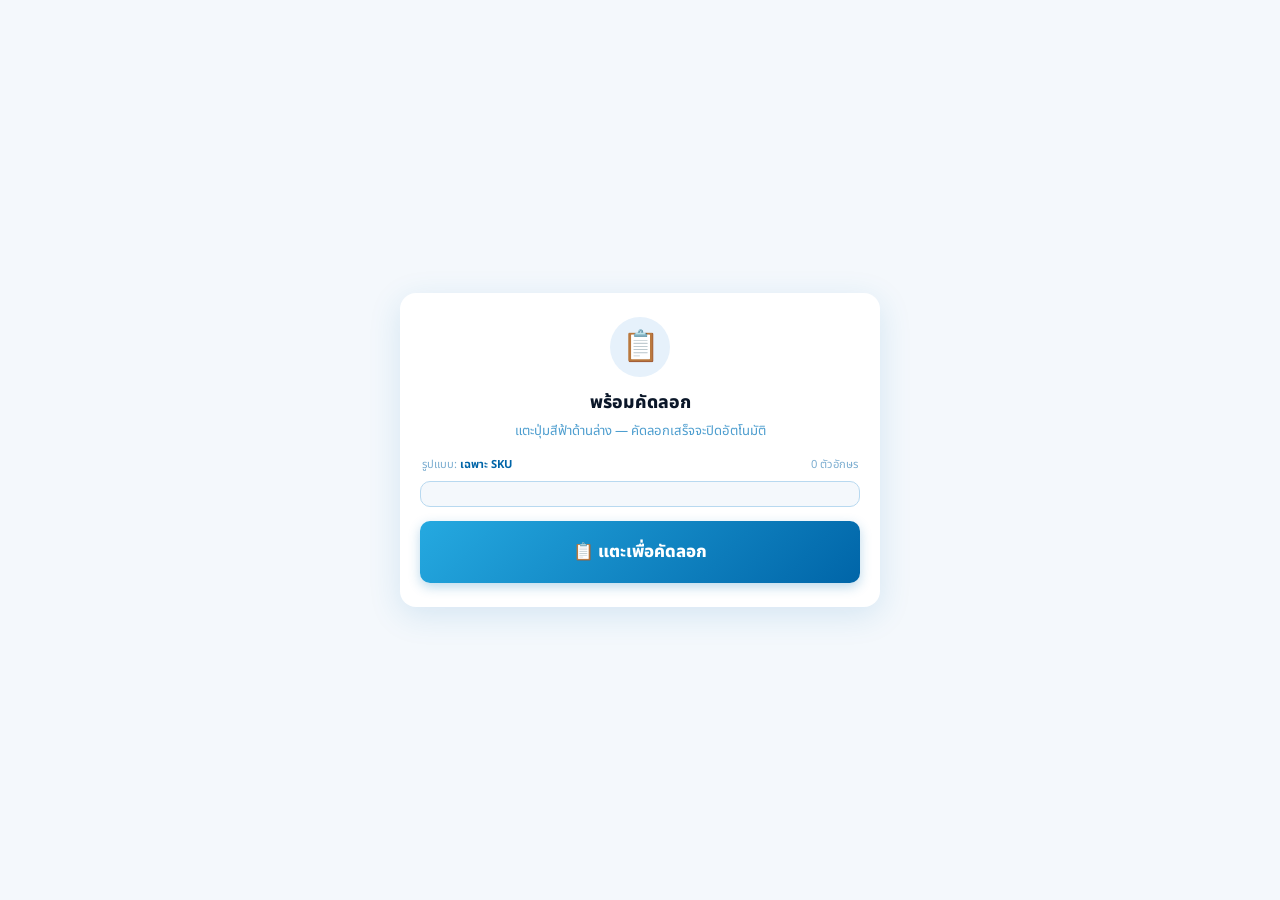
==== copy.html @ dace5e6a "Add files via upload" ====
<!DOCTYPE html>
<html lang="th">
<head>
<meta charset="UTF-8">
<meta name="viewport" content="width=device-width,initial-scale=1">
<title>คัดลอกออเดอร์ — เปรียว คอสเมติกส์</title>
<link rel="preconnect" href="https://fonts.googleapis.com">
<link href="https://fonts.googleapis.com/css2?family=Noto+Sans+Thai:wght@400;600;700;800;900&display=swap" rel="stylesheet">
<script charset="utf-8" src="https://static.line-scdn.net/liff/edge/2/sdk.js"></script>
<style>
*{box-sizing:border-box;margin:0;padding:0;font-family:"Noto Sans Thai",sans-serif}
body{background:#f4f8fc;color:#0a1628;min-height:100vh;display:flex;align-items:center;justify-content:center;padding:18px}
.card{background:#fff;border-radius:16px;padding:24px 20px;max-width:480px;width:100%;box-shadow:0 8px 32px rgba(32,128,190,.15);text-align:center}
.icon{width:60px;height:60px;border-radius:50%;display:flex;align-items:center;justify-content:center;margin:0 auto 12px;font-size:30px;font-weight:bold}
.icon.success{background:#e8f8ee;color:#06c755}
.icon.warn{background:#fef3c7;color:#d97706}
.icon.error{background:#fee2e2;color:#dc2626}
.icon.ready{background:#e6f1fb;color:#2080BE}
h1{font-size:1.1rem;font-weight:800;color:#0a1628;margin-bottom:6px}
.sub{font-size:.82rem;color:#4e9ecf;margin-bottom:14px;line-height:1.5}
.meta{display:flex;justify-content:space-between;font-size:.7rem;color:#7badd0;margin-bottom:8px;padding:0 2px}
.meta strong{color:#0065a8;font-weight:700}
.preview{background:#f4f8fc;border:1px solid #b8d9f0;border-radius:10px;padding:12px;text-align:left;font-family:"Noto Sans Thai",monospace,sans-serif;font-size:.78rem;color:#0a1628;line-height:1.7;max-height:200px;overflow-y:auto;white-space:pre-wrap;word-break:break-word;margin-bottom:14px}
.btn{display:block;width:100%;background:linear-gradient(135deg,#25a9e0,#0065a8);color:#fff;border:none;border-radius:10px;padding:14px;font-size:1rem;font-weight:800;cursor:pointer;font-family:inherit;margin-top:8px;transition:all .15s;box-shadow:0 4px 12px rgba(32,128,190,.3)}
.btn:hover{transform:translateY(-2px);box-shadow:0 6px 18px rgba(32,128,190,.45)}
.btn:active{transform:translateY(0)}
.btn.big{padding:18px;font-size:1.05rem;animation:pulse 1.5s infinite}
@keyframes pulse{0%,100%{box-shadow:0 4px 12px rgba(32,128,190,.3)}50%{box-shadow:0 8px 24px rgba(32,128,190,.55)}}
.btn.success{background:#06c755 !important;box-shadow:0 4px 12px rgba(6,199,85,.35) !important;animation:none}
.progress-wrap{height:6px;background:#e8f8ee;border-radius:6px;overflow:hidden;margin-top:14px;display:none}
.progress-wrap.show{display:block}
.progress-bar{height:100%;background:linear-gradient(90deg,#06c755,#0fa54a);width:100%;border-radius:6px;animation:countdown 1.6s linear forwards}
@keyframes countdown{from{width:100%}to{width:0%}}
.toast{position:fixed;top:20px;left:50%;transform:translateX(-50%) translateY(-120px);background:#0a1628;color:#fff;padding:10px 20px;border-radius:24px;font-size:.85rem;font-weight:700;z-index:100;transition:transform .3s;box-shadow:0 6px 24px rgba(0,0,0,.25)}
.toast.show{transform:translateX(-50%) translateY(0)}
</style>
</head>
<body>

<div class="toast" id="toast"></div>

<div class="card" id="card">
  <div class="icon ready" id="icon">📋</div>
  <h1 id="title">พร้อมคัดลอก</h1>
  <div class="sub" id="sub">แตะปุ่มสีฟ้าด้านล่าง — คัดลอกเสร็จจะปิดอัตโนมัติ</div>

  <div class="meta">
    <span>รูปแบบ: <strong id="fmt-label">-</strong></span>
    <span><span id="byte-count">0</span> ตัวอักษร</span>
  </div>

  <div class="preview" id="preview">กำลังประมวลผล...</div>

  <button class="btn big" id="copy-btn">📋 แตะเพื่อคัดลอก</button>

  <!-- progress bar removed: ใช้ banner ชี้ X แทน -->
</div>

<script>
'use strict';

const FMT_LABELS = {
  sku: 'เฉพาะ SKU',
  list: 'รายการ + Order ID'
};

function b64UrlDecode(b64){
  try{
    b64 = String(b64 || '').replace(/-/g,'+').replace(/_/g,'/');
    while(b64.length % 4) b64 += '=';
    return decodeURIComponent(escape(atob(b64)));
  } catch(e){
    return null;
  }
}

function getParam(name){
  return new URLSearchParams(location.search).get(name);
}

function showToast(msg, isError){
  const t = document.getElementById('toast');
  t.textContent = msg;
  t.style.background = isError ? '#dc2626' : '#06c755';
  t.classList.add('show');
  clearTimeout(window._tt);
  window._tt = setTimeout(() => t.classList.remove('show'), 2200);
}

function setIcon(type, mark, title, sub){
  const ic = document.getElementById('icon');
  ic.className = 'icon ' + type;
  ic.textContent = mark;
  document.getElementById('title').textContent = title;
  document.getElementById('sub').textContent = sub;
}

// (autoClose ถูกแทนที่ด้วย silentAutoClose + showBigCloseHint)

// (showManualCloseInstruction ถูกแทนที่ด้วย showBigCloseHint)

// ปิดอัตโนมัติ — ลอง 2 วินาที (เผื่อมือถือช้า) + banner หลัง 5 วินาที
function startCountdown(){
  // ลองปิด 2 วินาทีหลัง copy success — เผื่อ LIFF context พร้อมช้า
  setTimeout(silentAutoClose, 2000);
  // ลองรอบสอง ที่ 3.5 วิ (ถ้ารอบแรกพลาด)
  setTimeout(silentAutoClose, 3500);
  // ถ้าหลัง 5 วินาทียังอยู่ → แสดง banner ใหญ่ (edge case)
  setTimeout(function(){
    if(!document.hidden){
      showBigCloseHint();
    }
  }, 5000);
}

// ปิดหน้าตัวเอง — copy.html เป็น LIFF endpoint แล้ว ใช้ liff.closeWindow ได้
async function silentAutoClose(){
  // รอ liff.init ครบ (สูงสุด 2 วินาที — ปกติ ~200-500ms)
  if(typeof liff !== 'undefined'){
    for(let i = 0; i < 20; i++){
      if(window._liffReady) break;
      await new Promise(r => setTimeout(r, 100));
    }
  }
  // เรียก liff.closeWindow (LIFF endpoint สมบูรณ์แล้ว ทำงานได้แน่)
  if(typeof liff !== 'undefined' && liff.isInClient && liff.isInClient() && liff.closeWindow){
    try{ liff.closeWindow(); return; } catch(e){ console.warn('closeWindow:', e); }
  }
  // Fallback: ถ้าไม่ได้อยู่ใน LIFF (เปิดผ่าน browser ปกติ) — ลอง window.close
  try{ window.close(); } catch(e){}
}

// แสดง banner ใหญ่ชี้ปุ่ม X — honest UX
function showBigCloseHint(){
  if(document.getElementById('big-hint')) return;
  const hint = document.createElement('div');
  hint.id = 'big-hint';
  hint.style.cssText = 'position:fixed;top:0;left:0;right:0;background:#06c755;color:#fff;padding:14px 16px;z-index:200;font-size:.95rem;font-weight:800;text-align:center;box-shadow:0 4px 16px rgba(0,0,0,.2);animation:slideDown .3s ease;display:flex;align-items:center;justify-content:center;gap:8px';
  hint.innerHTML = '<span>แตะปุ่ม <strong style="background:rgba(255,255,255,0.25);padding:2px 8px;border-radius:4px">✕</strong> ด้านบนเพื่อกลับแชต LINE</span><span style="font-size:1.4rem">👆</span>';
  document.body.appendChild(hint);
  const style = document.createElement('style');
  style.textContent = '@keyframes slideDown{from{transform:translateY(-100%)}to{transform:translateY(0)}}';
  document.head.appendChild(style);
}

async function doCopy(text){
  if(!text){
    setIcon('error', '!', 'ไม่มีข้อมูล', 'URL ไม่ถูกต้องหรือว่างเปล่า');
    return false;
  }

  const btn = document.getElementById('copy-btn');

  // วิธี 1: modern clipboard API
  if(navigator.clipboard && navigator.clipboard.writeText){
    try{
      await navigator.clipboard.writeText(text);
      onCopySuccess();
      return true;
    } catch(err){
      console.warn('clipboard.writeText failed:', err);
    }
  }

  // วิธี 2: fallback execCommand
  try{
    const ta = document.createElement('textarea');
    ta.value = text;
    ta.style.position = 'fixed';
    ta.style.opacity = '0';
    ta.style.top = '0';
    ta.style.left = '0';
    document.body.appendChild(ta);
    ta.select();
    ta.setSelectionRange(0, text.length);
    const ok = document.execCommand('copy');
    document.body.removeChild(ta);
    if(ok){
      onCopySuccess();
      return true;
    }
  } catch(e){ console.warn('execCommand failed:', e); }

  // ทั้ง 2 วิธีไม่ได้
  setIcon('warn', '!', 'คัดลอกไม่สำเร็จ', 'ลองแตะปุ่มใหม่อีกครั้ง');
  showToast('แตะปุ่มอีกครั้ง', true);
  return false;
}

function onCopySuccess(){
  setIcon('success', '\u2713', 'คัดลอกเรียบร้อย', 'กำลังกลับไปแชต LINE...');
  showToast('✓ คัดลอกแล้ว');
  const btn = document.getElementById('copy-btn');
  btn.className = 'btn success';
  btn.textContent = '✓ คัดลอกแล้ว — แตะอีกครั้งได้';
  startCountdown();
}

(async function init(){
  const fmt = getParam('fmt') || 'sku';
  const t   = getParam('t')   || '';
  const decoded = b64UrlDecode(t);

  document.getElementById('fmt-label').textContent = FMT_LABELS[fmt] || fmt;

  if(decoded === null){
    setIcon('error', '!', 'ข้อมูลผิดพลาด', 'ถอดรหัส URL ไม่สำเร็จ');
    document.getElementById('preview').textContent = '(ไม่มีข้อมูล)';
    return;
  }

  document.getElementById('preview').textContent = decoded;
  document.getElementById('byte-count').textContent = decoded.length;
  window._copyText = decoded;

  // ผูก click handler ทันที (ทำงานก่อน LIFF init ก็ได้)
  document.getElementById('copy-btn').addEventListener('click', () => doCopy(window._copyText));

  // ===== Init LIFF SDK ก่อน เพื่อให้ closeWindow พร้อม =====
  let liffOk = false;
  if(typeof liff !== 'undefined'){
    try{
      await liff.init({ liffId: '2010211018-4Zqj1MmB' });
      window._liffReady = true;
      liffOk = liff.isInClient && liff.isInClient();
      console.log('LIFF ready, inClient:', liffOk);
    } catch(e){
      console.error('liff.init failed:', e);
      window._liffReady = true;
      window._liffError = e && e.message ? e.message : String(e);
    }
  } else {
    window._liffReady = true;
  }

  // ===== หลัง LIFF พร้อม ลอง auto-copy =====
  if(navigator.clipboard && navigator.clipboard.writeText){
    try{
      await navigator.clipboard.writeText(decoded);
      onCopySuccess();
    } catch(e){
      // ถ้า auto-copy ไม่ได้ → รอ user แตะปุ่ม
      console.warn('auto-copy failed:', e);
    }
  }
})();
</script>

</body>
</html>
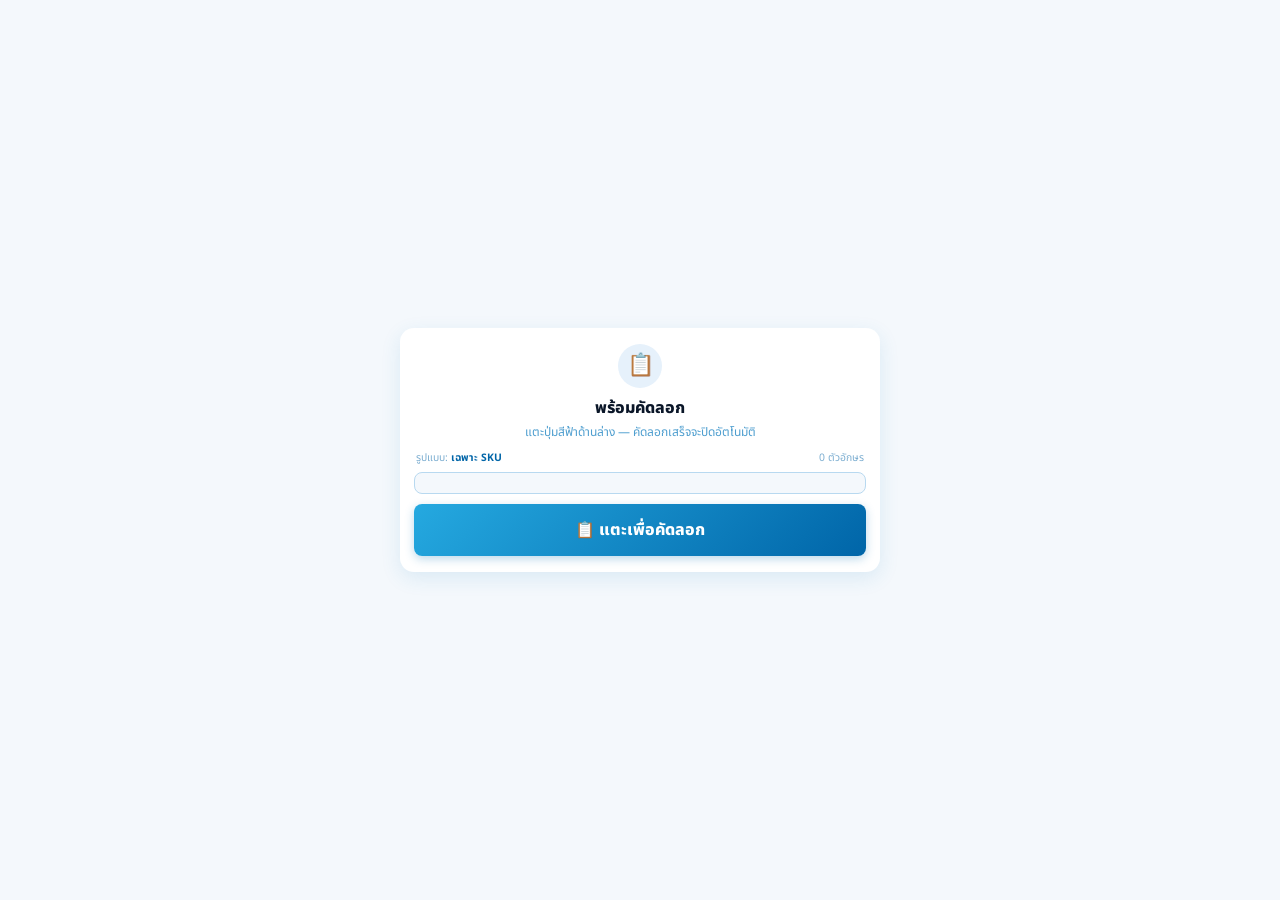
==== commit 6c8c4e20: "Add files via upload" ====
--- a/copy.html
+++ b/copy.html
@@ -9,22 +9,22 @@
 <script charset="utf-8" src="https://static.line-scdn.net/liff/edge/2/sdk.js"></script>
 <style>
 *{box-sizing:border-box;margin:0;padding:0;font-family:"Noto Sans Thai",sans-serif}
-body{background:#f4f8fc;color:#0a1628;min-height:100vh;display:flex;align-items:center;justify-content:center;padding:18px}
-.card{background:#fff;border-radius:16px;padding:24px 20px;max-width:480px;width:100%;box-shadow:0 8px 32px rgba(32,128,190,.15);text-align:center}
-.icon{width:60px;height:60px;border-radius:50%;display:flex;align-items:center;justify-content:center;margin:0 auto 12px;font-size:30px;font-weight:bold}
+body{background:#f4f8fc;color:#0a1628;min-height:100vh;display:flex;align-items:center;justify-content:center;padding:10px}
+.card{background:#fff;border-radius:14px;padding:16px 14px;max-width:480px;width:100%;box-shadow:0 6px 20px rgba(32,128,190,.12);text-align:center}
+.icon{width:44px;height:44px;border-radius:50%;display:flex;align-items:center;justify-content:center;margin:0 auto 8px;font-size:22px;font-weight:bold}
 .icon.success{background:#e8f8ee;color:#06c755}
 .icon.warn{background:#fef3c7;color:#d97706}
 .icon.error{background:#fee2e2;color:#dc2626}
 .icon.ready{background:#e6f1fb;color:#2080BE}
-h1{font-size:1.1rem;font-weight:800;color:#0a1628;margin-bottom:6px}
-.sub{font-size:.82rem;color:#4e9ecf;margin-bottom:14px;line-height:1.5}
-.meta{display:flex;justify-content:space-between;font-size:.7rem;color:#7badd0;margin-bottom:8px;padding:0 2px}
+h1{font-size:1rem;font-weight:800;color:#0a1628;margin-bottom:4px}
+.sub{font-size:.75rem;color:#4e9ecf;margin-bottom:10px;line-height:1.4}
+.meta{display:flex;justify-content:space-between;font-size:.65rem;color:#7badd0;margin-bottom:6px;padding:0 2px}
 .meta strong{color:#0065a8;font-weight:700}
-.preview{background:#f4f8fc;border:1px solid #b8d9f0;border-radius:10px;padding:12px;text-align:left;font-family:"Noto Sans Thai",monospace,sans-serif;font-size:.78rem;color:#0a1628;line-height:1.7;max-height:200px;overflow-y:auto;white-space:pre-wrap;word-break:break-word;margin-bottom:14px}
-.btn{display:block;width:100%;background:linear-gradient(135deg,#25a9e0,#0065a8);color:#fff;border:none;border-radius:10px;padding:14px;font-size:1rem;font-weight:800;cursor:pointer;font-family:inherit;margin-top:8px;transition:all .15s;box-shadow:0 4px 12px rgba(32,128,190,.3)}
+.preview{background:#f4f8fc;border:1px solid #b8d9f0;border-radius:8px;padding:10px;text-align:left;font-family:"Noto Sans Thai",monospace,sans-serif;font-size:.72rem;color:#0a1628;line-height:1.6;max-height:140px;overflow-y:auto;white-space:pre-wrap;word-break:break-word;margin-bottom:10px}
+.btn{display:block;width:100%;background:linear-gradient(135deg,#25a9e0,#0065a8);color:#fff;border:none;border-radius:8px;padding:12px;font-size:.95rem;font-weight:800;cursor:pointer;font-family:inherit;margin-top:6px;transition:all .15s;box-shadow:0 3px 10px rgba(32,128,190,.3)}
 .btn:hover{transform:translateY(-2px);box-shadow:0 6px 18px rgba(32,128,190,.45)}
 .btn:active{transform:translateY(0)}
-.btn.big{padding:18px;font-size:1.05rem;animation:pulse 1.5s infinite}
+.btn.big{padding:14px;font-size:1rem;animation:pulse 1.5s infinite}
 @keyframes pulse{0%,100%{box-shadow:0 4px 12px rgba(32,128,190,.3)}50%{box-shadow:0 8px 24px rgba(32,128,190,.55)}}
 .btn.success{background:#06c755 !important;box-shadow:0 4px 12px rgba(6,199,85,.35) !important;animation:none}
 .progress-wrap{height:6px;background:#e8f8ee;border-radius:6px;overflow:hidden;margin-top:14px;display:none}
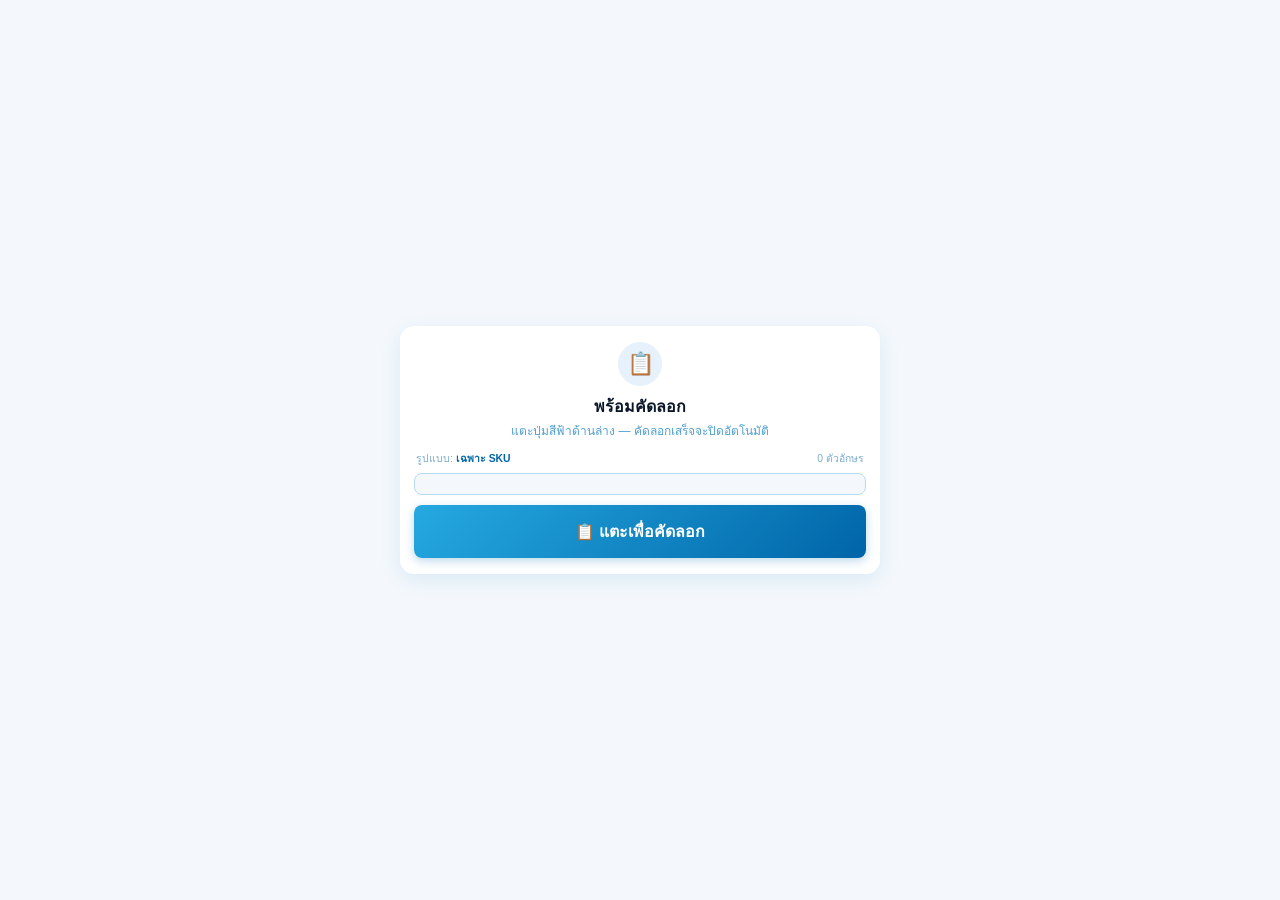
==== commit d2518ac8: ""perf+sec+ui: lazy-load tokens, CSP, cleanup" - Lazy-load SEARCH_TOKENS (-47KB initial bundle) - Ad" ====
--- a/copy.html
+++ b/copy.html
@@ -3,6 +3,7 @@
 <head>
 <meta charset="UTF-8">
 <meta name="viewport" content="width=device-width,initial-scale=1">
+<meta http-equiv="Content-Security-Policy" content="default-src 'self'; script-src 'self' 'unsafe-inline' https://static.line-scdn.net; style-src 'self' 'unsafe-inline' https://fonts.googleapis.com; font-src 'self' https://fonts.gstatic.com data:; img-src 'self' data: https:; connect-src 'self' https://api.line.me https://*.line.me; base-uri 'self'; object-src 'none'; form-action 'self';">
 <title>คัดลอกออเดอร์ — เปรียว คอสเมติกส์</title>
 <link rel="preconnect" href="https://fonts.googleapis.com">
 <link href="https://fonts.googleapis.com/css2?family=Noto+Sans+Thai:wght@400;600;700;800;900&display=swap" rel="stylesheet">
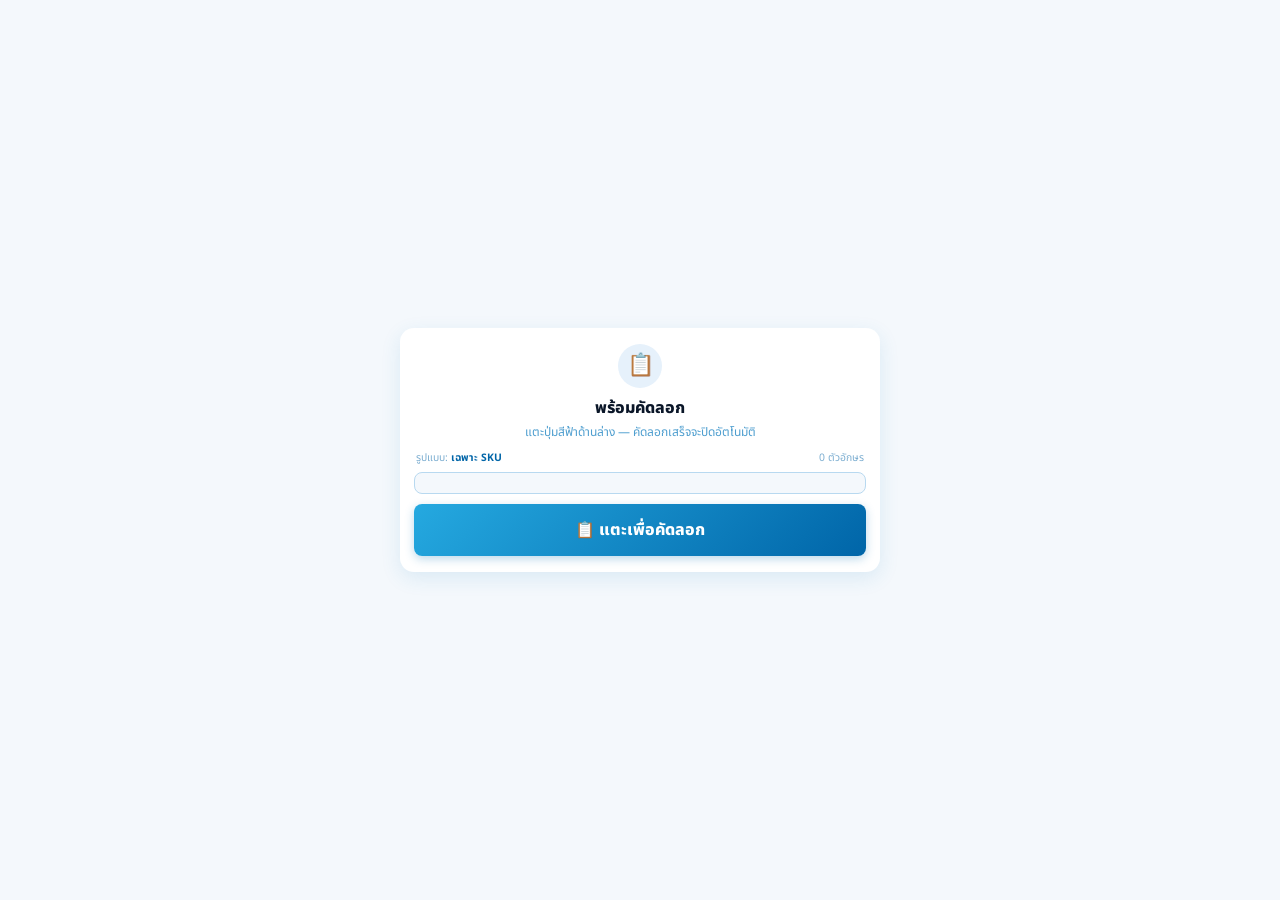
==== commit dae299d8: "Add files via upload git add index.html copy.html git commit -m "fix: temp disable CSP — was blocki" ====
--- a/copy.html
+++ b/copy.html
@@ -3,7 +3,10 @@
 <head>
 <meta charset="UTF-8">
 <meta name="viewport" content="width=device-width,initial-scale=1">
-<meta http-equiv="Content-Security-Policy" content="default-src 'self'; script-src 'self' 'unsafe-inline' https://static.line-scdn.net; style-src 'self' 'unsafe-inline' https://fonts.googleapis.com; font-src 'self' https://fonts.gstatic.com data:; img-src 'self' data: https:; connect-src 'self' https://api.line.me https://*.line.me; base-uri 'self'; object-src 'none'; form-action 'self';">
+<!-- CSP ปิดชั่วคราว — สาเหตุเดียวกับ index.html (LIFF block)
+<meta http-equiv="Content-Security-Policy" content="...">
+-->
+<meta name="robots" content="noai, noimageai, noindex, nofollow">
 <title>คัดลอกออเดอร์ — เปรียว คอสเมติกส์</title>
 <link rel="preconnect" href="https://fonts.googleapis.com">
 <link href="https://fonts.googleapis.com/css2?family=Noto+Sans+Thai:wght@400;600;700;800;900&display=swap" rel="stylesheet">
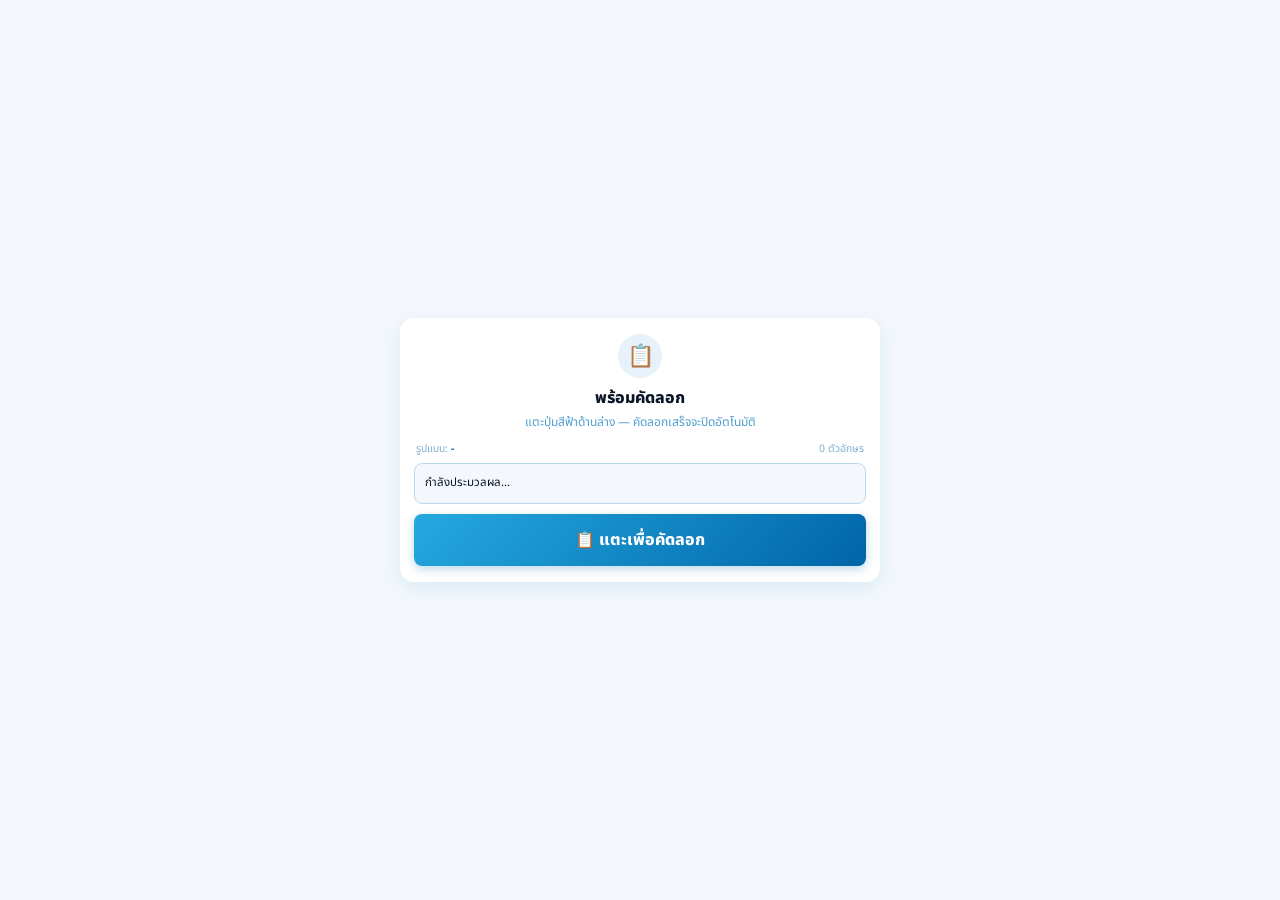
==== commit a1591a32: "Add files via upload" ====
--- a/copy.html
+++ b/copy.html
@@ -201,6 +201,33 @@
 }
 
 (async function init(){
+  // ====== โหมดใหม่: ?sku=XXX → copy เลข SKU เดี่ยว (สำหรับ Flex tap-to-copy) ======
+  const skuParam = getParam('sku');
+  if(skuParam){
+    const sku = String(skuParam).replace(/\s+/g, '').trim();
+    document.getElementById('fmt-label').textContent = 'SKU';
+    document.getElementById('preview').textContent = sku;
+    document.getElementById('byte-count').textContent = sku.length;
+    window._copyText = sku;
+    document.getElementById('copy-btn').addEventListener('click', () => doCopy(window._copyText));
+
+    // Init LIFF เพื่อให้ closeWindow พร้อม
+    if(typeof liff !== 'undefined'){
+      try{
+        await liff.init({ liffId: '2010211018-4Zqj1MmB' });
+        window._liffReady = true;
+      } catch(e){ window._liffReady = true; }
+    } else { window._liffReady = true; }
+
+    // Auto-copy ทันที
+    if(navigator.clipboard && navigator.clipboard.writeText){
+      try{ await navigator.clipboard.writeText(sku); onCopySuccess(); }
+      catch(e){ console.warn('auto-copy sku failed:', e); }
+    }
+    return;
+  }
+
+  // ====== โหมดเดิม: ?t=base64 → copy ออเดอร์ทั้งบิล ======
   const fmt = getParam('fmt') || 'sku';
   const t   = getParam('t')   || '';
   const decoded = b64UrlDecode(t);
@@ -208,47 +235,5 @@
   document.getElementById('fmt-label').textContent = FMT_LABELS[fmt] || fmt;
 
   if(decoded === null){
-    setIcon('error', '!', 'ข้อมูลผิดพลาด', 'ถอดรหัส URL ไม่สำเร็จ');
-    document.getElementById('preview').textContent = '(ไม่มีข้อมูล)';
-    return;
-  }
-
-  document.getElementById('preview').textContent = decoded;
-  document.getElementById('byte-count').textContent = decoded.length;
-  window._copyText = decoded;
-
-  // ผูก click handler ทันที (ทำงานก่อน LIFF init ก็ได้)
-  document.getElementById('copy-btn').addEventListener('click', () => doCopy(window._copyText));
-
-  // ===== Init LIFF SDK ก่อน เพื่อให้ closeWindow พร้อม =====
-  let liffOk = false;
-  if(typeof liff !== 'undefined'){
-    try{
-      await liff.init({ liffId: '2010211018-4Zqj1MmB' });
-      window._liffReady = true;
-      liffOk = liff.isInClient && liff.isInClient();
-      console.log('LIFF ready, inClient:', liffOk);
-    } catch(e){
-      console.error('liff.init failed:', e);
-      window._liffReady = true;
-      window._liffError = e && e.message ? e.message : String(e);
-    }
-  } else {
-    window._liffReady = true;
-  }
-
-  // ===== หลัง LIFF พร้อม ลอง auto-copy =====
-  if(navigator.clipboard && navigator.clipboard.writeText){
-    try{
-      await navigator.clipboard.writeText(decoded);
-      onCopySuccess();
-    } catch(e){
-      // ถ้า auto-copy ไม่ได้ → รอ user แตะปุ่ม
-      console.warn('auto-copy failed:', e);
-    }
-  }
-})();
-</script>
-
-</body>
+    setIcon('error', '!', 'ข้อมูลผิดพลาด', 'ถอดรหัส URL ไม่
 </html>
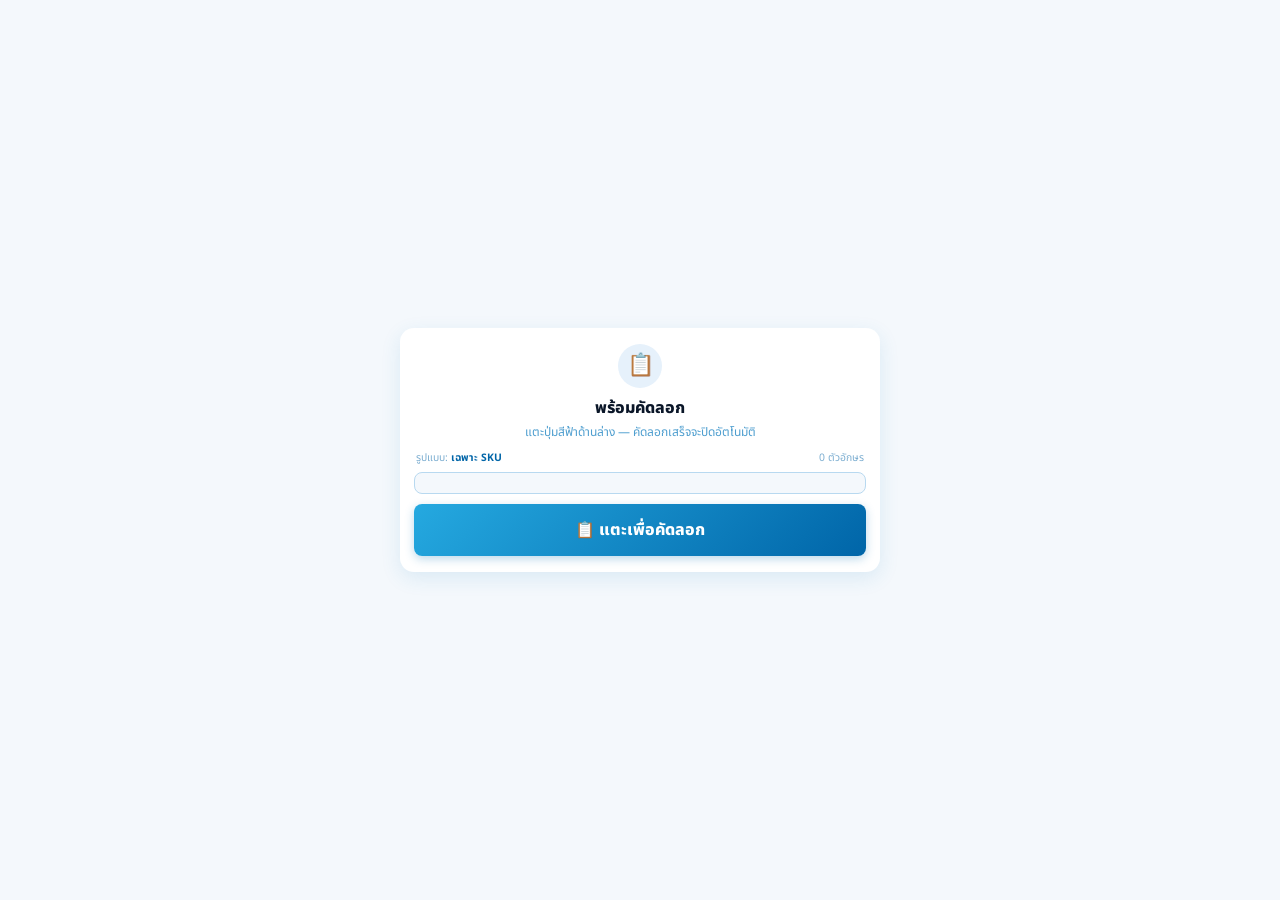
==== commit 611d793b: "Add files via upload" ====
--- a/copy.html
+++ b/copy.html
@@ -235,5 +235,47 @@
   document.getElementById('fmt-label').textContent = FMT_LABELS[fmt] || fmt;
 
   if(decoded === null){
-    setIcon('error', '!', 'ข้อมูลผิดพลาด', 'ถอดรหัส URL ไม่
+    setIcon('error', '!', 'ข้อมูลผิดพลาด', 'ถอดรหัส URL ไม่สำเร็จ');
+    document.getElementById('preview').textContent = '(ไม่มีข้อมูล)';
+    return;
+  }
+
+  document.getElementById('preview').textContent = decoded;
+  document.getElementById('byte-count').textContent = decoded.length;
+  window._copyText = decoded;
+
+  // ผูก click handler ทันที (ทำงานก่อน LIFF init ก็ได้)
+  document.getElementById('copy-btn').addEventListener('click', () => doCopy(window._copyText));
+
+  // ===== Init LIFF SDK ก่อน เพื่อให้ closeWindow พร้อม =====
+  let liffOk = false;
+  if(typeof liff !== 'undefined'){
+    try{
+      await liff.init({ liffId: '2010211018-4Zqj1MmB' });
+      window._liffReady = true;
+      liffOk = liff.isInClient && liff.isInClient();
+      console.log('LIFF ready, inClient:', liffOk);
+    } catch(e){
+      console.error('liff.init failed:', e);
+      window._liffReady = true;
+      window._liffError = e && e.message ? e.message : String(e);
+    }
+  } else {
+    window._liffReady = true;
+  }
+
+  // ===== หลัง LIFF พร้อม ลอง auto-copy =====
+  if(navigator.clipboard && navigator.clipboard.writeText){
+    try{
+      await navigator.clipboard.writeText(decoded);
+      onCopySuccess();
+    } catch(e){
+      console.warn('auto-copy failed:', e);
+    }
+  }
+})();
+</script>
+
+</body>
 </html>
+
